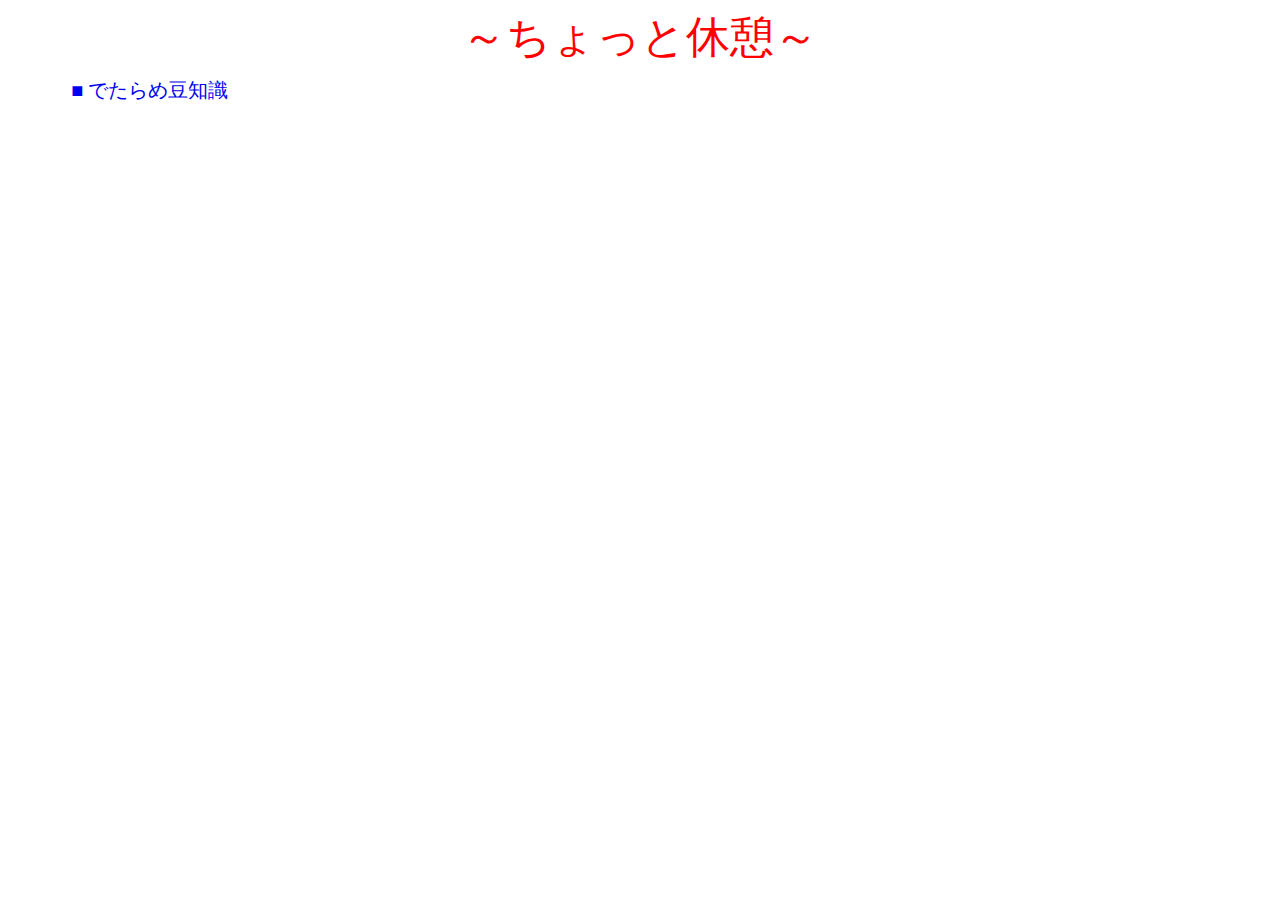
==== srcs/nginx/app/index.html @ 4538541f "7/6 mysql and wordpress not work" ====
<!DOCTYPE html>
<html lang="ja">
    <head>
        <!-- Global site tag (gtag.js) - Google Analytics -->
        <script async src="https://www.googletagmanager.com/gtag/js?id=G-9FKTMLR978"></script>
        <script>
        window.dataLayer = window.dataLayer || [];
        function gtag(){dataLayer.push(arguments);}
        gtag('js', new Date());

        gtag('config', 'G-9FKTMLR978');
        </script>
        <meta charset="UTF-8">
        <meta name="viewport" content="width=device-width,initial-scale=1">
        <title>～ちょっと休憩～</title>
        <link rel="stylesheet" href="default.css">
    </head>
    <body>
        <div class="site-name"><a href="index.html">～ちょっと休憩～</a></div>
        
        <div class="div-normal">
        <a href="detarame-mamechisiki/detarame-mamechisiki.html" class="inner-link">■ でたらめ豆知識</a>
        </div>

        <div class="end"></div>

    </body>
</html>
---- srcs/nginx/app/default.css ----
.normal{
    color:black;
    text-decoration: none;
}

.end{
    margin-bottom:30px;
}

.site-name{
    font-size:44px;
    text-align:center;
    text-decoration: none;
    color: red;
}

.site-name *{
    font-size:44px;
    text-align:center;
    text-decoration: none;
    color: red;
}



.title{
    font-size:40px;
    font-family:Ms Gothic;
    margin-left:5%;
    margin-top:20px;
    margin-bottom: 40px;
    font-weight   : bold; 
}

.content{
    margin-bottom:25px;
}

.theme{
    font-size:25px;
    font-family: MS Gothic;
    font-weight: bold; 
    margin-top:13px;
    margin-bottom:8px;
    margin-left: 8%;
    margin-right: 3%;
}

.text{
    font-size:15px;
    font-family: Meiryo;
    margin-left:10%;
    margin-right: 3%;
}

.inner-link {
    font-size:20px;
    font-family:Meiryo;
    text-decoration: none;
}


.div-normal{
    margin-top:10px;
    margin-bottom:10px;
    margin-left:5%;
    margin-right:3%;
}
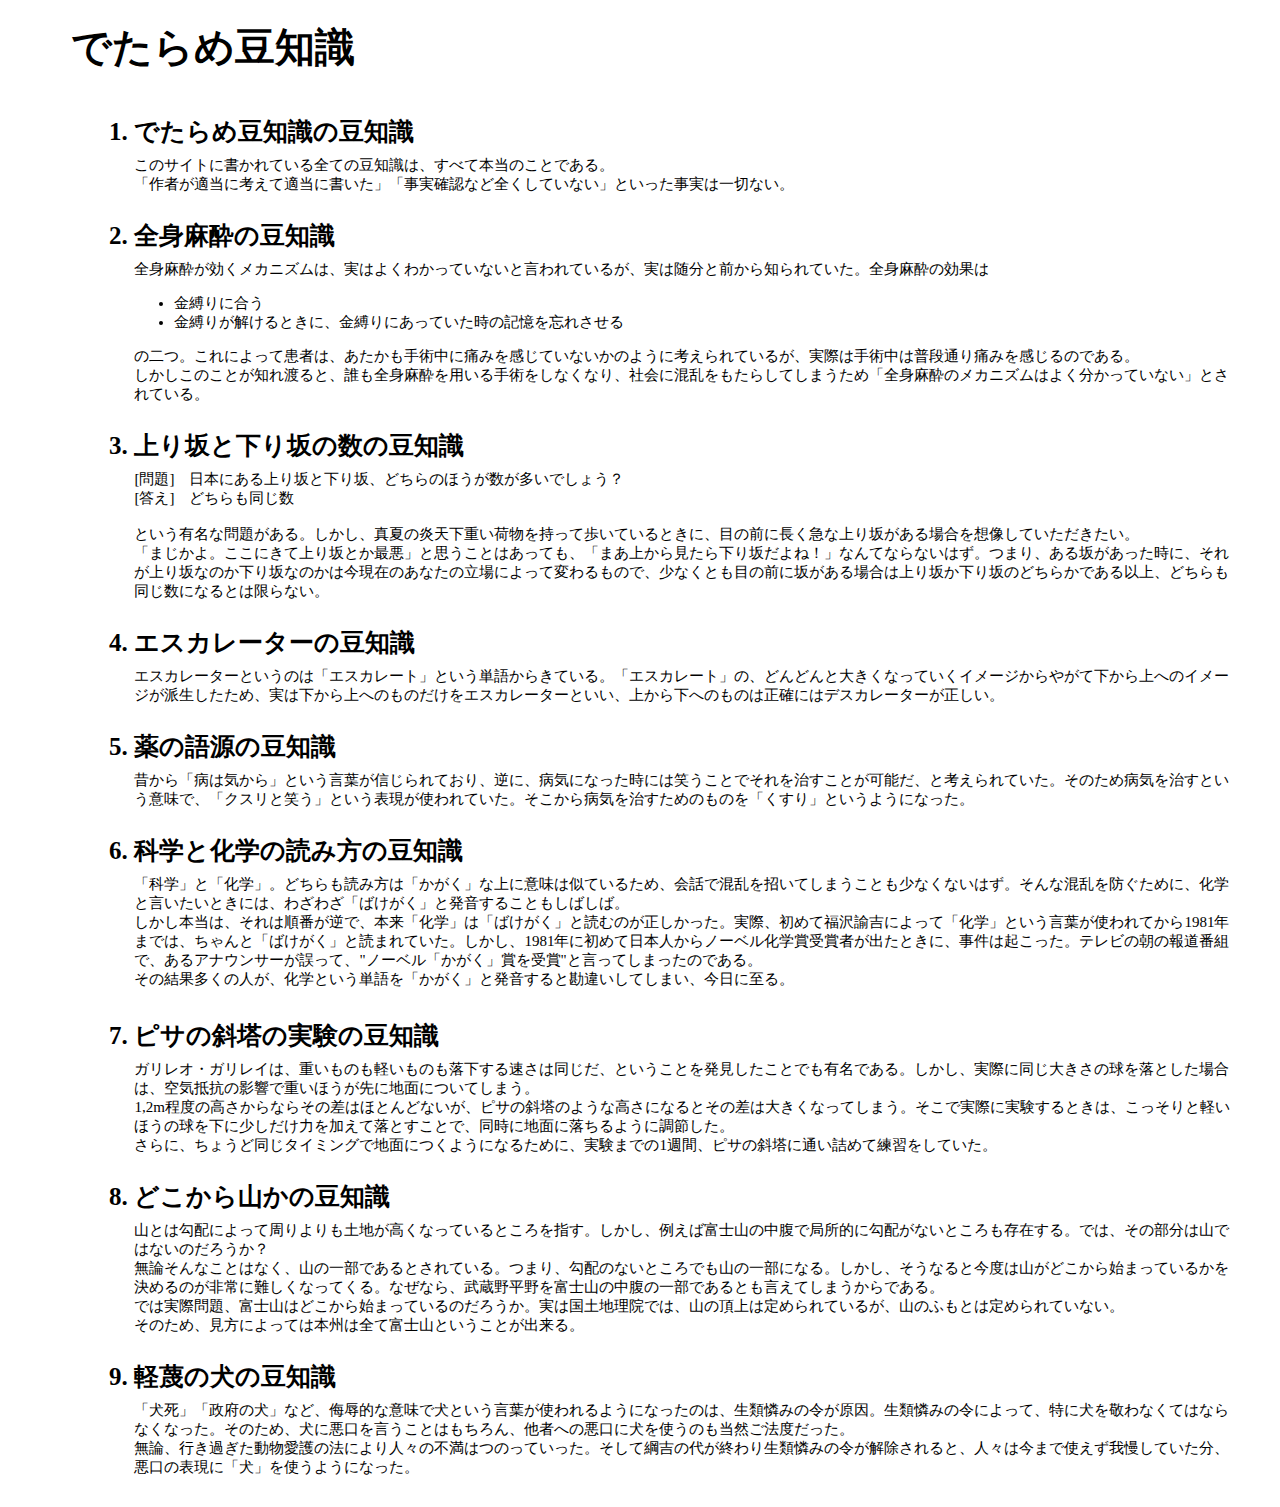
==== commit ffc35660: "OK, nginx/app bad" ====
--- a/srcs/nginx/app/index.html
+++ b/srcs/nginx/app/index.html
@@ -1,28 +1,105 @@
 <!DOCTYPE html>
 <html lang="ja">
     <head>
-        <!-- Global site tag (gtag.js) - Google Analytics -->
-        <script async src="https://www.googletagmanager.com/gtag/js?id=G-9FKTMLR978"></script>
-        <script>
-        window.dataLayer = window.dataLayer || [];
-        function gtag(){dataLayer.push(arguments);}
-        gtag('js', new Date());
+     <!-- Global site tag (gtag.js) - Google Analytics -->
+<script async src="https://www.googletagmanager.com/gtag/js?id=G-GWD98FW46P"></script>
+<script>
+  window.dataLayer = window.dataLayer || [];
+  function gtag(){dataLayer.push(arguments);}
+  gtag('js', new Date());
 
-        gtag('config', 'G-9FKTMLR978');
-        </script>
+  gtag('config', 'G-GWD98FW46P');
+</script>
         <meta charset="UTF-8">
         <meta name="viewport" content="width=device-width,initial-scale=1">
-        <title>～ちょっと休憩～</title>
+        <title>でたらめ豆知識</title>
         <link rel="stylesheet" href="default.css">
     </head>
     <body>
-        <div class="site-name"><a href="index.html">～ちょっと休憩～</a></div>
-        
-        <div class="div-normal">
-        <a href="detarame-mamechisiki/detarame-mamechisiki.html" class="inner-link">■ でたらめ豆知識</a>
+        <h1 class="title">でたらめ豆知識</h1>
+
+        <div class="content">
+            <h2 class="theme">1. でたらめ豆知識の豆知識</h2>
+            <div class="text">
+                このサイトに書かれている全ての豆知識は、すべて本当のことである。<br>
+                「作者が適当に考えて適当に書いた」「事実確認など全くしていない」といった事実は一切ない。
+            </div>
+        </div>
+
+        <div class="content">
+            <h2 class="theme">2. 全身麻酔の豆知識</h2>
+            <div class="text">
+                全身麻酔が効くメカニズムは、実はよくわかっていないと言われているが、実は随分と前から知られていた。全身麻酔の効果は
+                <ul>
+                    <li>金縛りに合う</li>
+                    <li>金縛りが解けるときに、金縛りにあっていた時の記憶を忘れさせる</li>
+                </ul>
+                の二つ。これによって患者は、あたかも手術中に痛みを感じていないかのように考えられているが、実際は手術中は普段通り痛みを感じるのである。<br>
+                しかしこのことが知れ渡ると、誰も全身麻酔を用いる手術をしなくなり、社会に混乱をもたらしてしまうため「全身麻酔のメカニズムはよく分かっていない」とされている。
+            </div>
+        </div>
+
+        <div class="content">
+            <h2 class="theme">3. 上り坂と下り坂の数の豆知識</h2>
+            <div class="text">
+                [問題]　日本にある上り坂と下り坂、どちらのほうが数が多いでしょう？<br>
+                [答え]　どちらも同じ数<br><br>
+                という有名な問題がある。しかし、真夏の炎天下重い荷物を持って歩いているときに、目の前に長く急な上り坂がある場合を想像していただきたい。<br>
+                「まじかよ。ここにきて上り坂とか最悪」と思うことはあっても、「まあ上から見たら下り坂だよね！」なんてならないはず。つまり、ある坂があった時に、それが上り坂なのか下り坂なのかは今現在のあなたの立場によって変わるもので、少なくとも目の前に坂がある場合は上り坂か下り坂のどちらかである以上、どちらも同じ数になるとは限らない。
+            </div>
+        </div>
+
+        <div class="content">
+            <h2 class="theme">4. エスカレーターの豆知識</h2>
+            <div class="text">
+               エスカレーターというのは「エスカレート」という単語からきている。「エスカレート」の、どんどんと大きくなっていくイメージからやがて下から上へのイメージが派生したため、実は下から上へのものだけをエスカレーターといい、上から下へのものは正確にはデスカレーターが正しい。
+            </div>
+        </div>
+
+        <div class="content">
+            <h2 class="theme">5. 薬の語源の豆知識</h2>
+            <div class="text">
+                昔から「病は気から」という言葉が信じられており、逆に、病気になった時には笑うことでそれを治すことが可能だ、と考えられていた。そのため病気を治すという意味で、「クスリと笑う」という表現が使われていた。そこから病気を治すためのものを「くすり」というようになった。
+            </div>
+        </div>
+
+        <div class="content">
+            <h2 class="theme">6. 科学と化学の読み方の豆知識</h2>
+            <div class="text">
+                「科学」と「化学」。どちらも読み方は「かがく」な上に意味は似ているため、会話で混乱を招いてしまうことも少なくないはず。そんな混乱を防ぐために、化学と言いたいときには、わざわざ「ばけがく」と発音することもしばしば。<br>
+                しかし本当は、それは順番が逆で、本来「化学」は「ばけがく」と読むのが正しかった。実際、初めて福沢諭吉によって「化学」という言葉が使われてから1981年までは、ちゃんと「ばけがく」と読まれていた。しかし、1981年に初めて日本人からノーベル化学賞受賞者が出たときに、事件は起こった。テレビの朝の報道番組で、あるアナウンサーが誤って、"ノーベル「かがく」賞を受賞"と言ってしまったのである。<br>
+                その結果多くの人が、化学という単語を「かがく」と発音すると勘違いしてしまい、今日に至る。
+            </div>
+        </div>
+        <div class="end"></div>
+
+        <div class="content">
+            <h2 class="theme">7. ピサの斜塔の実験の豆知識</h2>
+            <div class="text">
+                ガリレオ・ガリレイは、重いものも軽いものも落下する速さは同じだ、ということを発見したことでも有名である。しかし、実際に同じ大きさの球を落とした場合は、空気抵抗の影響で重いほうが先に地面についてしまう。<br>
+                1,2m程度の高さからならその差はほとんどないが、ピサの斜塔のような高さになるとその差は大きくなってしまう。そこで実際に実験するときは、こっそりと軽いほうの球を下に少しだけ力を加えて落とすことで、同時に地面に落ちるように調節した。<br>
+                さらに、ちょうど同じタイミングで地面につくようになるために、実験までの1週間、ピサの斜塔に通い詰めて練習をしていた。
+            </div>
+        </div>
+
+        <div class="content">
+            <h2 class="theme">8. どこから山かの豆知識</h2>
+            <div class="text">
+                山とは勾配によって周りよりも土地が高くなっているところを指す。しかし、例えば富士山の中腹で局所的に勾配がないところも存在する。では、その部分は山ではないのだろうか？<br>
+                無論そんなことはなく、山の一部であるとされている。つまり、勾配のないところでも山の一部になる。しかし、そうなると今度は山がどこから始まっているかを決めるのが非常に難しくなってくる。なぜなら、武蔵野平野を富士山の中腹の一部であるとも言えてしまうからである。<br>
+                では実際問題、富士山はどこから始まっているのだろうか。実は国土地理院では、山の頂上は定められているが、山のふもとは定められていない。<br>
+                そのため、見方によっては本州は全て富士山ということが出来る。
+            </div>
+        </div>
+
+        <div class="content">
+            <h2 class="theme">9. 軽蔑の犬の豆知識</h2>
+            <div class="text">
+                「犬死」「政府の犬」など、侮辱的な意味で犬という言葉が使われるようになったのは、生類憐みの令が原因。生類憐みの令によって、特に犬を敬わなくてはならなくなった。そのため、犬に悪口を言うことはもちろん、他者への悪口に犬を使うのも当然ご法度だった。<br>
+                無論、行き過ぎた動物愛護の法により人々の不満はつのっていった。そして綱吉の代が終わり生類憐みの令が解除されると、人々は今まで使えず我慢していた分、悪口の表現に「犬」を使うようになった。
+            </div>
         </div>
 
         <div class="end"></div>
-
     </body>
-</html>+</html>
